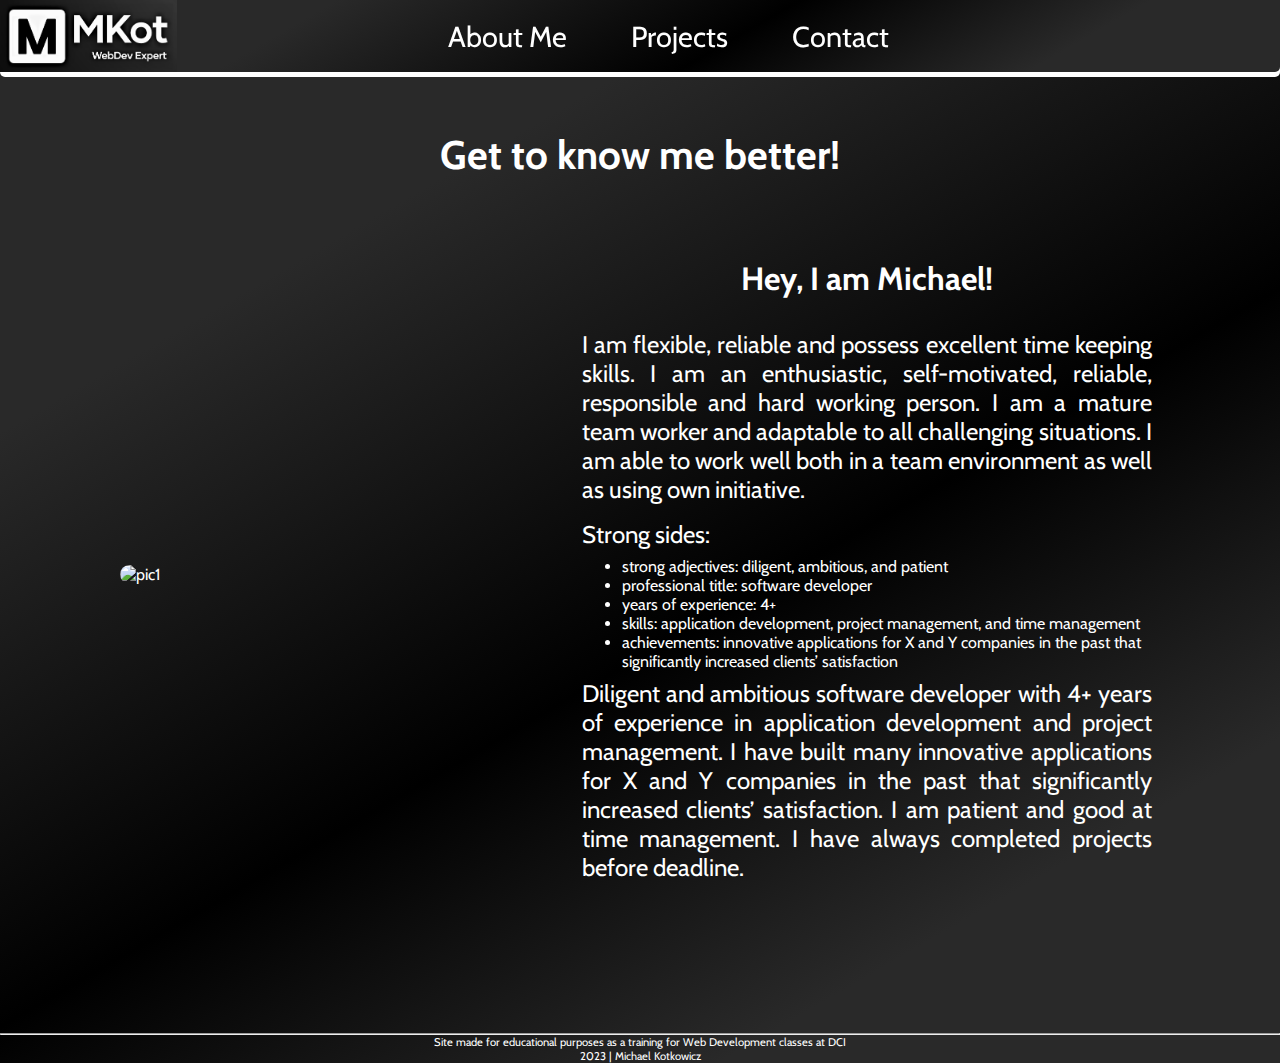
==== aboutme.html @ 6f0c0582 "commit" ====
<!DOCTYPE html>
<html lang="en">
  <head>
    <meta charset="UTF-8" />
    <meta http-equiv="X-UA-Compatible" content="IE=edge" />
    <meta name="viewport" content="width=device-width, initial-scale=1.0" />
    <meta name="author" content="Michael Kotkowicz" />
    <meta
      name="description"
      content="Personal portfolio website my Michael Kotkowicz"
    />
    <meta
      name="keywords"
      content="HTML, CSS, JavaScript, WebDevelopment, Portfolio"
    />
    <link
    rel="stylesheet"
    href="https://cdnjs.cloudflare.com/ajax/libs/font-awesome/6.3.0/css/all.min.css"
    integrity="sha512-SzlrxWUlpfuzQ+pcUCosxcglQRNAq/DZjVsC0lE40xsADsfeQoEypE+enwcOiGjk/bSuGGKHEyjSoQ1zVisanQ=="
    crossorigin="anonymous"
    referrerpolicy="no-referrer"
  />
    <link rel="stylesheet" href="./style.css" />
    <title>MAIN | Michael Kotkowicz | PORTOFOLIO</title>
  </head>
  <body>
    <header class="header-am">
      <div class="navbar">
        <div class="logo">
          <img src="./PHOTOS/logo.png" alt="Logo of MKot - WebDev Expert" />
        </div>
        <nav>
          <ul>
            <li><a href="./aboutme.html">About Me</a></li>
            <li><a href="./projects.html">Projects</a></li>
            <li><a href="./contact.html">Contact</a></li>
          </ul>
        </nav>
        <div class="socials">
          <a href="#"><i class="fa-brands fa-square-facebook"></i></a>
          <a href="#"><i class="fa-brands fa-instagram"></i></a>
          <a href="#"><i class="fa-brands fa-linkedin"></i></a>
        </div>
      </div>
    </header>
    <main class="main-am">
      <h2 class="h2-am">Get to know me better!</h2>
      <div class="maininfo-am">
        <div class="picture-am">
          <img
            src="https://tworcastron.pl/wp-content/uploads/2016/09/piksel.jpg"
            alt="pic1"
          />
        </div>
        <div class="maintext-am">
          <h4>Hey, I am Michael!</h4>
          <p>
            I am flexible, reliable and possess excellent time keeping skills. I
            am an enthusiastic, self-motivated, reliable, responsible and hard
            working person. I am a mature team worker and adaptable to all
            challenging situations. I am able to work well both in a team
            environment as well as using own initiative.
          </p>
          <p>Strong sides:</p>
          <ul>
            <li>strong adjectives: diligent, ambitious, and patient</li>
            <li>professional title: software developer</li>
            <li>years of experience: 4+</li>
            <li>
              skills: application development, project management, and time
              management
            </li>
            <li>
              achievements: innovative applications for X and Y companies in the
              past that significantly increased clients’ satisfaction
            </li>
          </ul>
          <p>
            Diligent and ambitious software developer with 4+ years of
            experience in application development and project management. I have
            built many innovative applications for X and Y companies in the past
            that significantly increased clients’ satisfaction. I am patient and
            good at time management. I have always completed projects before
            deadline.
          </p>
          <p></p>
        </div>
      </div>
    </main>
    <footer>
      <ul>
        <li><a href="#"><i class="fa-brands fa-square-facebook"></i></a></li>
        <li><a href="#"><i class="fa-brands fa-instagram"></i></a></li>
        <li><a href="#"><i class="fa-brands fa-linkedin"></i></a></li>
      </ul>
      <hr />
      <p>
        Site made for educational purposes as a training for Web Development
        classes at DCI
      </p>
      <p>2023 | Michael Kotkowicz</p>
    </footer>
  </body>
</html>
---- style.css ----
/*STYLES HERE FOR PAGE*/

/*
breakpoints 
MOBILE 320-480px
TABLETS 481-900px
DESKTOP 901-1920px
(additional to make pictures look 
better at 1440px)
*/

/*IMPORTS*/

@import url('https://fonts.googleapis.com/css2?family=Cabin:wght@400;700&display=swap');

/*GENERALS*/
*{
    box-sizing: border-box;
    margin: 0;
}

body{
    background-color: black;
    background-image: linear-gradient(150deg, rgba(41, 41, 41, 1) 24%, rgba(0, 0, 0, 1) 57%, rgba(41, 41, 41, 1) 82%);
    color: white;
    max-width: 1920px;
    margin: auto;
    font-family: 'Cabin', sans-serif;

}

h2{
    text-align: center;
    font-size: 2.5rem;
}

/*HEADER*/
/*MOBILE VERSION HERE*/

header{
    width: 100%;
    height: 50vh;
    background-image: url(./PHOTOS/backgroundmobile2.png);
    background-size: cover;
    background-position: bottom right;
    background-repeat: no-repeat;
    display: grid;
    grid-template-columns: repeat(30, 1fr);
    grid-template-rows: repeat(30,1fr);
}

.navbar{
    position: fixed;
    top: 0px;
    left: 50%;
    transform: translateX(-50%);
    border-bottom-right-radius: 5px;
    border-bottom-left-radius: 5px;
    box-shadow: 0px 5px white;
    max-width: 1920px;
    width: 100%;
    background-color: black;
    background-image: linear-gradient(150deg, rgba(41, 41, 41, 1) 24%, rgba(0, 0, 0, 1) 57%, rgba(41, 41, 41, 1) 82%);
    height: 5%;
    display: flex;
    flex-direction: row;
    justify-content: space-between;
    z-index: 2;
}

.navbar .logo img{
    height: 100%;
}

.navbar ul{
    display: flex;
    padding: 0 0.5rem 0 0;
    justify-content: center;
    align-items: center;
    list-style-type: none;
}

.navbar ul li{
    padding-left: 1rem;
}

.navbar ul li a{
    text-decoration: none;
    color: white;
}

nav{
    display: flex;
}

.socials{
    display: none;
    color: white;
}

.socials i{
    color: white;
    padding-right: 2rem;
    font-size: 2rem;
}

.squareinfo{
    background-color: black;
    background-image: linear-gradient(150deg, rgba(0, 0, 0, 1) 0%, rgba(39, 39, 39, 1) 52%, rgba(0, 0, 0, 1) 97%);
    transform: skew(340deg);
    border-radius: 10px;
    box-shadow: 6px 6px white;
    font-size: 1.5rem;
    display: flex;
    justify-content: center;
    align-items: center;
}

.square01{
    grid-column: 2/22;
    grid-row: 5/8;
    font-weight: bold;
}

.square02{
    grid-column: 2/19;
    grid-row: 9/12;
    font-weight: bold;
}

.square{
    background-color: rgba(255, 255, 255, 0.7);
    border: 1px solid lightgray;
    border-radius: 5px;
    margin: 1px;
}

.square03{
    grid-column: 3/5;
    grid-row: 14/16;
}

.square04{
    grid-column: 2/3;
    grid-row: 15/16;
}

.square05{
    grid-column: 3/6;
    grid-row: 16/19;
}

.square06{
    grid-column: 1/3;
    grid-row: 16/18;
}

.square07{
    grid-column: 2/3;
    grid-row: 18/19;
}

.square08{
    grid-column: 2/4;
    grid-row: 19/21;
}

.square09{
    grid-column: 4/7;
    grid-row: 19/22;
}

.square10{
    grid-column: 1/4;
    grid-row: 21/24;
}

.square11{
    grid-column: 4/6;
    grid-row: 22/24;
}

.square12{
    grid-column: 6/7;
    grid-row: 22/23;
}

.square13{
    grid-column: 6/9;
    grid-row: 23/26;
}

.square14{
    grid-column: 3/6;
    grid-row: 24/27;
}

.square15{
    grid-column: 7/9;
    grid-row: 21/23;
}

.square16{
    grid-column: 9/11;
    grid-row: 22/24;
}

.square17{
    grid-column: 7/8;
    grid-row: 20/21;
}

.square18{
    grid-column: 9/10;
    grid-row: 24/25;
}

.square19{
    grid-column: 9/11;
    grid-row: 25/27;
}

.square20{
    grid-column: 7/9;
    grid-row: 26/28;
}

.square21{
    grid-column: 6/7;
    grid-row: 26/27;
}

.square22{
    grid-column: 6/7;
    grid-row: 27/28;
}

.square23{
    grid-column: 4/6;
    grid-row: 27/29;
}

.square24{
    grid-column: 6/9;
    grid-row: 28/31;
}

.square25{
    grid-column: 5/6;
    grid-row: 29/30;
}

.square26{
    grid-column: 9/12;
    grid-row: 27/30;
}

.square27{
    grid-column: 9/11;
    grid-row: 30/31;
}

.square28{
    grid-column: 10/11;
    grid-row: 24/25;
}

.square29{
    grid-column: 11/12;
    grid-row: 26/27;
}

.square30{
    grid-column: 11/13;
    grid-row: 30/31;
}

.square31{
    grid-column: 12/14;
    grid-row: 28/30;
}

.square32{
    grid-column: 12/13;
    grid-row: 27/28;
}

/*TABLET VERSION HERE*/

@media  (min-width:480px) {

    h4{
        font-size: 2rem;
    }

    p{
        font-size: 1.2rem;
    }

    header{
        height: 60vh;
        background-image: url(../PHOTOS/backgroundmobile2.png);
        background-position: top right;
        grid-template-columns: repeat(35, 1fr);
    }

    .navbar{
        height: 6%;
    }

    .navbar ul{
        margin-right: 2rem;
    }

    .socials{
        display: flex;
        flex-direction: row;
        align-items: center;
    }
    
    .square01{
        grid-column: 8/22;
        grid-row: 8/11;
    }
    
    .square02{
        grid-column: 7/18;
        grid-row: 12/15;
    }

    .square33{
        grid-column: 7/9;
        grid-row: 18/20;
    }

    .square34{
        grid-column: 6/7;
        grid-row: 18/19;
    }

    .square35{
        grid-column: 6/8;
        grid-row: 16/18;
    }

    .square36{
        grid-column: 5/8;
        grid-row: 13/16;
    }

    .square37{
        grid-column: 8/11;
        grid-row: 15/18;
    }

    .square38{
        grid-column: 8/10;
        grid-row: 13/15;
    }

    .square39{
        grid-column: 10/12;
        grid-row: 13/15;
    }

    .square40{
        grid-column: 12/13;
        grid-row: 13/14;
    }

    .square41{
        grid-column: 5/7;
        grid-row: 11/13;
    }

    .square42{
        grid-column: 7/8;
        grid-row: 12/13;
    }

    .square43{
        grid-column: 8/9;
        grid-row: 12/13;
    }

    .square44{
        grid-column: 7/9;
        grid-row: 10/12;
    }

    .square45{
        grid-column: 6/7;
        grid-row: 10/11;
    }

    .square46{
        grid-column: 6/9;
        grid-row: 7/10;
    }

    .square47{
        grid-column: 9/12;
        grid-row: 10/13;
    }

    .square48{
        grid-column: 5/6;
        grid-row: 7/8;
    }

    .square49{
        grid-column: 4/6;
        grid-row: 5/7;
    }

    .square50{
        grid-column: 6/8;
        grid-row: 5/7;
    }

    .square51{
        grid-column: 1/4;
        grid-row: 3/6;
    }

    .square52{
        grid-column: 9/10;
        grid-row: 8/9;
    }

    .square53{
        grid-column: 9/10;
        grid-row: 9/10;
    }

    .square54{
        grid-column: 10/12;
        grid-row: 8/10;
    }

    .square55{
        grid-column: 12/13;
        grid-row: 8/9;
    }

    .square56{
        grid-column: 9/11;
        grid-row: 6/8;
    }

    .square57{
        grid-column: 8/9;
        grid-row: 6/7;
    }

    .square58{
        grid-column: 4/7;
        grid-row: 2/5;
    }

    .square59{
        grid-column: 7/8;
        grid-row: 4/5;
    }

    .square60{
        grid-column: 8/10;
        grid-row: 4/6;
    }

    .square61{
        grid-column: 7/10;
        grid-row: 1/4;
    }

    .square62{
        grid-column: 11/14;
        grid-row: 5/8;
    }

    .square63{
        grid-column: 10/11;
        grid-row: 5/6;
    }

    .square64{
        grid-column: 10/13;
        grid-row: 2/5;
    }

    .square65{
        grid-column: 13/15;
        grid-row: 3/5;
    }

    .square66{
        grid-column: 14/16;
        grid-row: 5/7;
    }

    .square67{
        grid-column: 15/16;
        grid-row: 3/4;
    }

    .square68{
        grid-column: 15/16;
        grid-row: 4/5;
    }

    .square69{
        grid-column: 16/18;
        grid-row: 3/5;
    }

    .square70{
        grid-column: 16/18;
        grid-row: 5/7;
    }

    .square71{
        grid-column: 12/14;
        grid-row: 9/11;
    }

    .square72{
        grid-column: 12/14;
        grid-row: 11/13;
    }

    .square73{
        grid-column: 13/14;
        grid-row: 8/9;
    }

    .square74{
        grid-column: 11/12;
        grid-row: 15/16;
    }

    .square75{
        grid-column: 14/16;
        grid-row: 10/12;
    }

    .square76{
        grid-column: 14/17;
        grid-row: 7/10;
    }

    .square77{
        grid-column: 17/19;
        grid-row: 7/9;
    }

    .square78{
        grid-column: 18/21;
        grid-row: 4/7;
    }

    .square79{
        grid-column: 19/20;
        grid-row: 7/8;
    }

    .square80{
        grid-column: 18/20;
        grid-row: 2/4;
    }

    .square81{
        grid-column: 20/22;
        grid-row: 2/4;
    }

    .square82{
        grid-column: 21/23;
        grid-row: 4/6;
    }

    .square83{
        grid-column: 22/23;
        grid-row: 3/4;
    }

}

/*DESKTOP VERSION HERE*/

@media (min-width:900px) {

    header{
        height: 80vh;
        background-image: url(../PHOTOS/backgroundmobile2.png);
        background-position: center right;
        grid-template-columns: repeat(60, 1fr);
    }

    .navbar{
        height: 8%;
    }

    .navbar nav li a{
        font-size: 1.8rem;
        margin: 0 1.5rem 0 1.5rem;
    }

    .square01{
        grid-column: 14/27;
        grid-row: 9/12;
    }

    .square02{
        grid-column: 13/24;
        grid-row: 13/16;
    }
    
}


/*INDEX HERE*/

/*MOBILE VERSION HERE*/

main{
    width: 90%;
    margin: auto;
}

main section{
    margin-top: 2rem;
}

main section div{
    margin-top: 1rem;
}

h4{
    text-align: center;
    margin-bottom: 0.5rem;
}

/*aboutme section*/

.aboutme-info{
    display: flex;
    flex-direction: row;
}

.aboutme-card{
    display: flex;
    flex-direction: column;
    justify-content: center;
    align-items: center;
    padding: 0.5rem;
    text-align: center;
}

.aboutme-card a{
    color: white;
    text-decoration: none;
    background-color: white;
    color: black;
    border: 3px solid white;
    border-radius: 20px;
    box-shadow: 0px 3px 3px silver;
    margin-top: 1rem;
    padding: 0.7rem;
}

.aboutme-info div img{
    width: 100%;
    height: 100%;
    object-fit: cover;
    object-position: center;
    border-radius: 10px;
}

/*projects section*/

.projects div p{
    text-align: center;
}

.projects-preview{
    display: flex;
    margin-top: 0;
    gap: 10px;
}

.projects div div img{
    width: 100%;
    height: 100%;
    border-radius: 10px;
}

.projects-link{
    display: flex;
    justify-content: center;
}

.projects a{
    color: white;
    text-decoration: none;
    background-color: white;
    color: black;
    border: 3px solid white;
    border-radius: 20px;
    box-shadow: 0px 3px 3px silver;
    margin-top: 1rem;
    padding: 0.7rem;
}

/*contact section here*/

.contact div img{
    width: 100%;
    height: 40vh;
    border-radius: 10px;
}

.contact p{
    text-align: center;
}

.contact-link{
    display: flex;
    justify-content: center;
}

.contact a{
    color: white;
    text-decoration: none;
    background-color: white;
    color: black;
    border: 3px solid white;
    border-radius: 20px;
    box-shadow: 0px 3px 3px silver;
    margin-top: 1rem;
    padding: 0.7rem;
}

/*TABLET VERSION HERE*/

@media (min-width:480px) {

    .contact-photo{
        width: 70%;
        margin: auto;

    }

}

/*DESKTOP VERSION HERE*/

@media (min-width:1100px){

    h4{
        font-size: 2rem;
    }

    p{
        font-size: 1.5rem;
    }

    .aboutme-card{
        width: 60%;
        padding: 2rem;
    }

    .projects-preview{
        width: 90%;
        margin: auto;
    }

    .contact-photo{
        width: 60%;
    }
}

@media (min-width:1440px){
    
    .contact-photo{
        width: 50%;
    }
}


/*FOOTER HERE*/

footer{
    padding-top: 3rem;
}

footer ul{
    display: flex;
    justify-content: center;
    list-style-type: none;
    padding: 0 0 0.5rem 0;
}

footer ul li a{
    text-decoration: none;
    color: white;
    padding: 0 1rem 0 1rem;
    font-size: 2rem;
}

footer p{
    color: white;
    font-size: 0.7rem;
    text-align: center;
}


/*!!!ABOUT ME PAGE!!!*/

/*MOBILE VERSION HERE*/

.header-am{
    background-image: none;
    height: auto;
}

.main-am{
    padding-top: 60px;
    width: 85%;

}

.h2-am{
    padding-bottom: 2rem;
}

.picture-am img{
    width: 100%;
    border-radius: 10px;
}

.main-am h4{
    padding: 1rem 0 1rem 0;
}

.main-am p{
    text-align: justify;
    padding: 0.5rem 0 0.5rem 0;
}

@media(min-width:480px){

    .picture-am{
        width: 50%;
        float: left;
        padding: 1.5rem;
    }

}

@media (min-width:900px){

    .main-am{
        padding-top: 130px;
    }

    .maininfo-am{
        display: flex;
    }

    .picture-am{
        width:50%;
        display: flex;
        justify-content: center;
        align-items: center;
    }


    .maintext-am{
        width: 70%;
        padding: 2rem;
    }
}
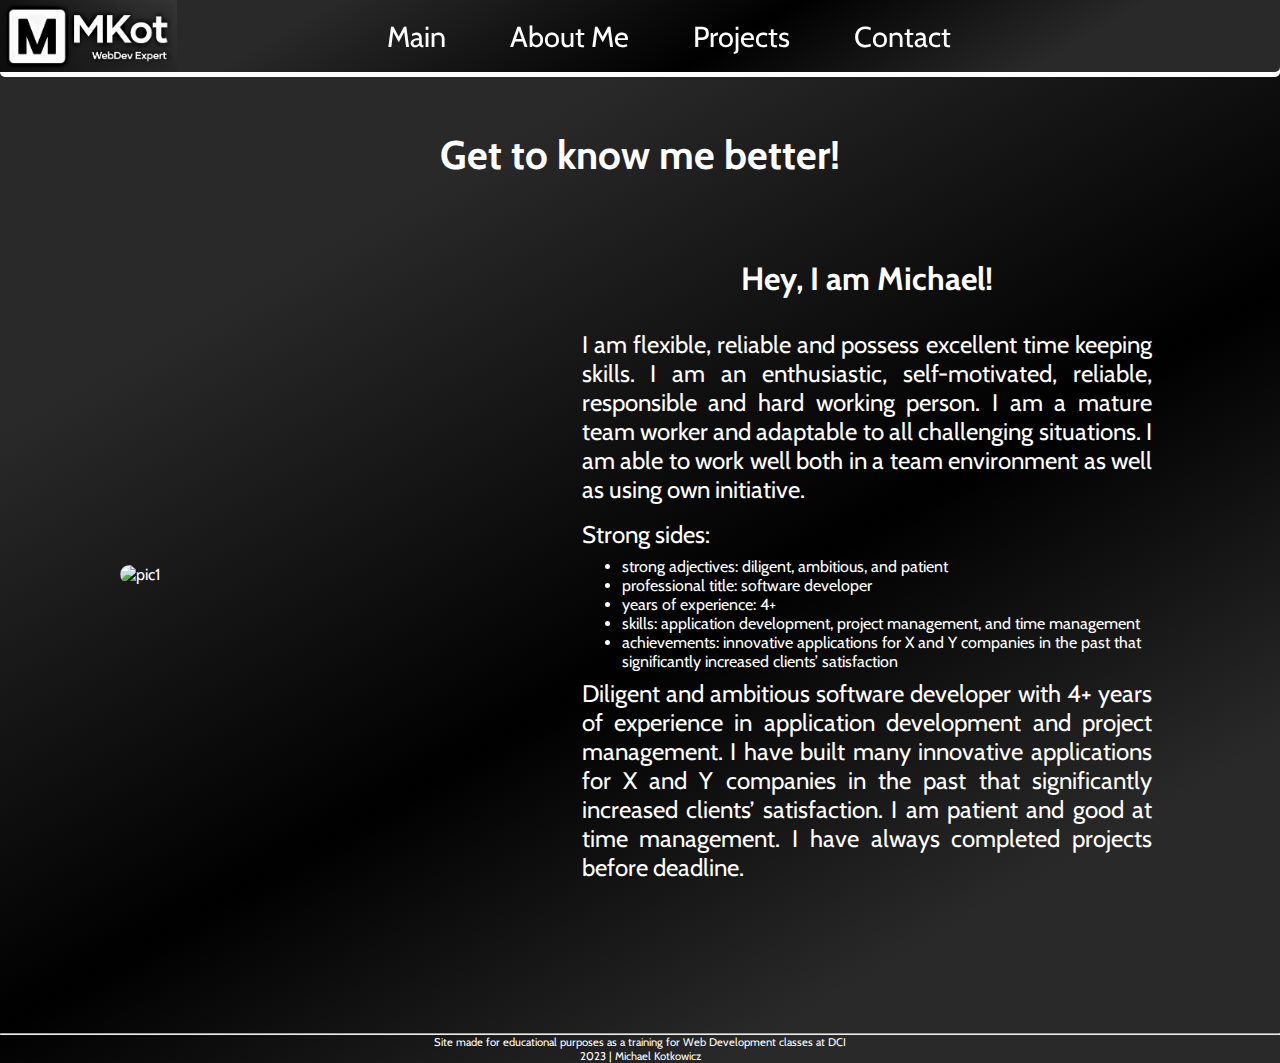
==== commit 4ce2f708: "commit" ====
--- a/aboutme.html
+++ b/aboutme.html
@@ -31,6 +31,7 @@
         </div>
         <nav>
           <ul>
+            <li><a href="./index.html">Main</a></li>
             <li><a href="./aboutme.html">About Me</a></li>
             <li><a href="./projects.html">Projects</a></li>
             <li><a href="./contact.html">Contact</a></li>
--- a/style.css
+++ b/style.css
@@ -847,6 +847,8 @@
     padding: 0.5rem 0 0.5rem 0;
 }
 
+/*TABLET VERSION HERE*/
+
 @media(min-width:480px){
 
     .picture-am{
@@ -856,6 +858,8 @@
     }
 
 }
+
+/*DESKTOP VERSION HERE*/
 
 @media (min-width:900px){
 
@@ -881,3 +885,11 @@
     }
 }
 
+/*!!!PROJECTS PAGE HERE!!!*/
+
+/*MOBILE VERSION HERE*/
+
+.header-pr{
+    background-image: none;
+    height: auto;
+}
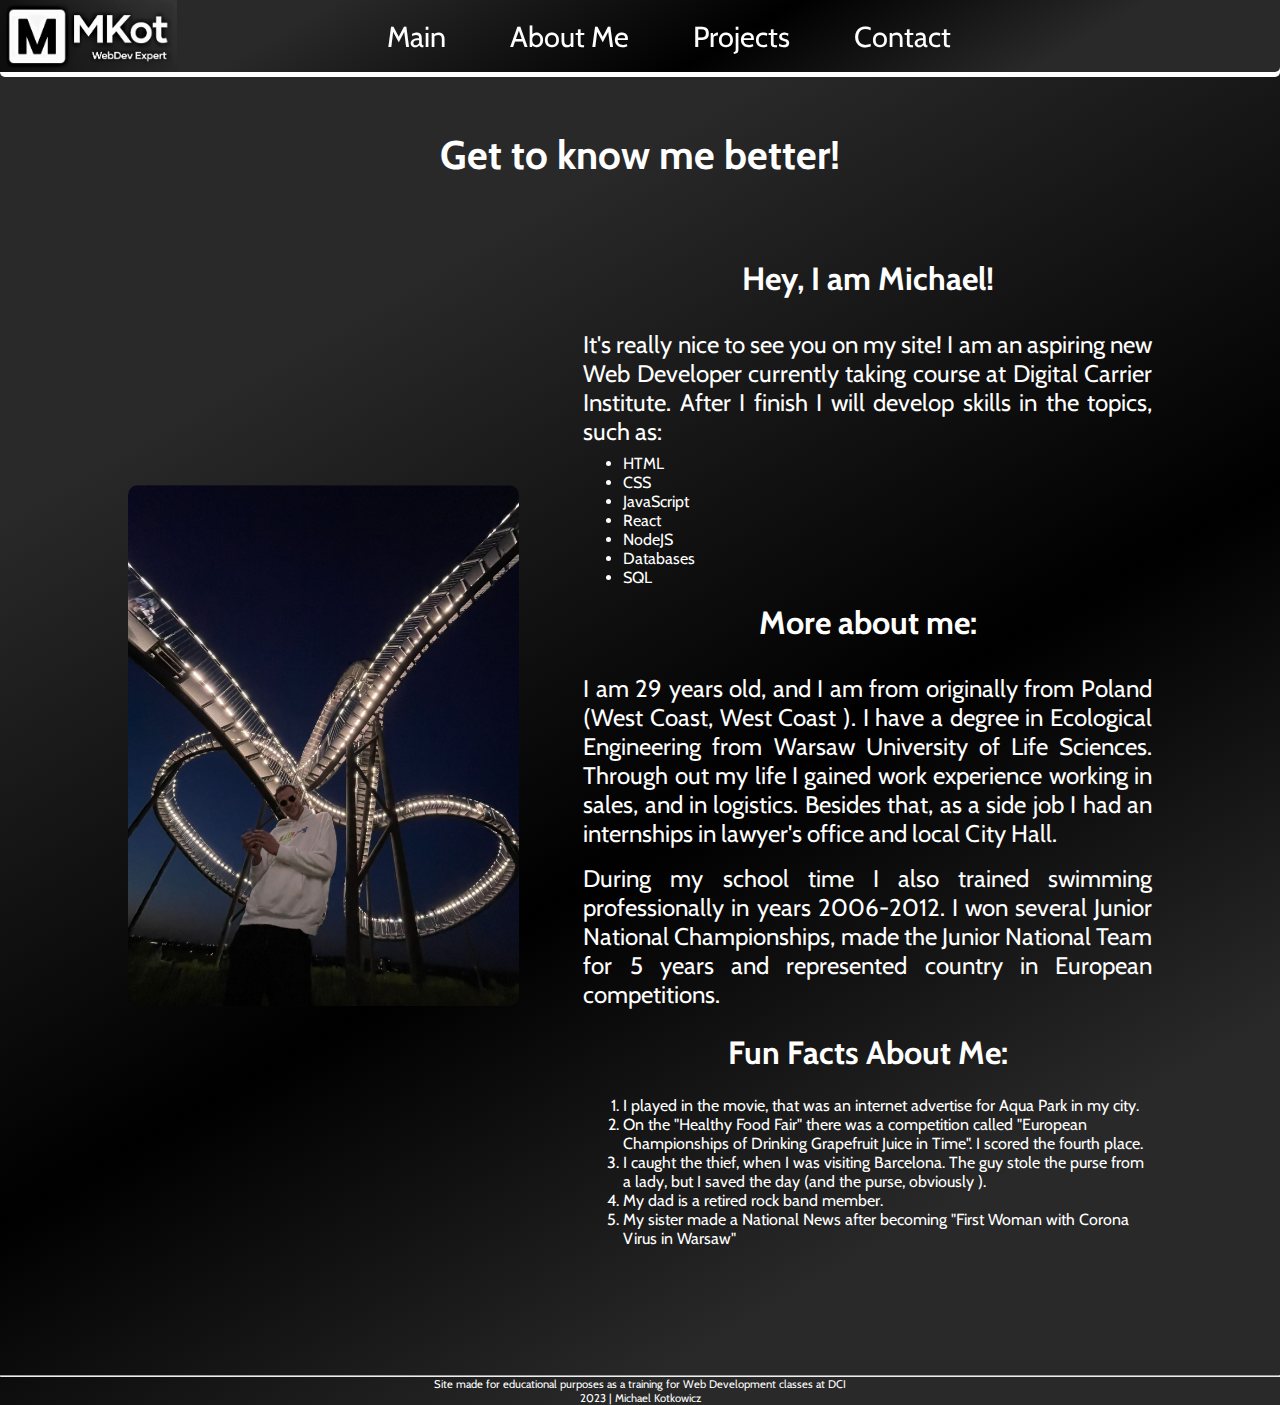
==== commit ae1fe3bd: "commit" ====
--- a/aboutme.html
+++ b/aboutme.html
@@ -14,14 +14,14 @@
       content="HTML, CSS, JavaScript, WebDevelopment, Portfolio"
     />
     <link
-    rel="stylesheet"
-    href="https://cdnjs.cloudflare.com/ajax/libs/font-awesome/6.3.0/css/all.min.css"
-    integrity="sha512-SzlrxWUlpfuzQ+pcUCosxcglQRNAq/DZjVsC0lE40xsADsfeQoEypE+enwcOiGjk/bSuGGKHEyjSoQ1zVisanQ=="
-    crossorigin="anonymous"
-    referrerpolicy="no-referrer"
-  />
+      rel="stylesheet"
+      href="https://cdnjs.cloudflare.com/ajax/libs/font-awesome/6.3.0/css/all.min.css"
+      integrity="sha512-SzlrxWUlpfuzQ+pcUCosxcglQRNAq/DZjVsC0lE40xsADsfeQoEypE+enwcOiGjk/bSuGGKHEyjSoQ1zVisanQ=="
+      crossorigin="anonymous"
+      referrerpolicy="no-referrer"
+    />
     <link rel="stylesheet" href="./style.css" />
-    <title>MAIN | Michael Kotkowicz | PORTOFOLIO</title>
+    <title>ABOUT ME | Michael Kotkowicz | PORTOFOLIO</title>
   </head>
   <body>
     <header class="header-am">
@@ -49,50 +49,78 @@
       <div class="maininfo-am">
         <div class="picture-am">
           <img
-            src="https://tworcastron.pl/wp-content/uploads/2016/09/piksel.jpg"
-            alt="pic1"
+            src="./PHOTOS/aboutme.jpeg"
+            title="Get to know me better"
+            alt="Picture od me in Tiger and Turtle in Duisburg"
           />
         </div>
         <div class="maintext-am">
           <h4>Hey, I am Michael!</h4>
           <p>
-            I am flexible, reliable and possess excellent time keeping skills. I
-            am an enthusiastic, self-motivated, reliable, responsible and hard
-            working person. I am a mature team worker and adaptable to all
-            challenging situations. I am able to work well both in a team
-            environment as well as using own initiative.
+            It's really nice to see you on my site! I am an aspiring new Web
+            Developer currently taking course at Digital Carrier Institute.
+            After I finish I will develop skills in the topics, such as:
           </p>
-          <p>Strong sides:</p>
           <ul>
-            <li>strong adjectives: diligent, ambitious, and patient</li>
-            <li>professional title: software developer</li>
-            <li>years of experience: 4+</li>
+            <li>HTML</li>
+            <li>CSS</li>
+            <li>JavaScript</li>
+            <li>React</li>
+            <li>NodeJS</li>
+            <li>Databases</li>
+            <li>SQL</li>
+          </ul>
+          <h4>More about me:</h4>
+          <p>
+            I am 29 years old, and I am from originally from Poland (West Coast,
+            West Coast
+            <span><i class="fa-solid fa-face-smile-wink"></i></span>). I have a
+            degree in Ecological Engineering from Warsaw University of Life
+            Sciences. Through out my life I gained work experience working in
+            sales, and in logistics. Besides that, as a side job I had an
+            internships in lawyer's office and local City Hall.
+          </p>
+          <p>
+            During my school time I also trained swimming professionally in
+            years 2006-2012. I won several Junior National Championships, made
+            the Junior National Team for 5 years and represented country in
+            European competitions. <i class="fa-solid fa-medal"></i>
+            <i class="fa-solid fa-person-swimming"></i>
+            <i class="fa-solid fa-face-grin-beam"></i>
+          </p>
+          <h4>Fun Facts About Me:</h4>
+          <ol>
             <li>
-              skills: application development, project management, and time
-              management
+              I played in the movie, that was an internet advertise for Aqua
+              Park in my city.
             </li>
             <li>
-              achievements: innovative applications for X and Y companies in the
-              past that significantly increased clients’ satisfaction
+              On the "Healthy Food Fair" there was a competition called
+              "European Championships of Drinking Grapefruit Juice in Time". I
+              scored the fourth place.
             </li>
-          </ul>
-          <p>
-            Diligent and ambitious software developer with 4+ years of
-            experience in application development and project management. I have
-            built many innovative applications for X and Y companies in the past
-            that significantly increased clients’ satisfaction. I am patient and
-            good at time management. I have always completed projects before
-            deadline.
-          </p>
-          <p></p>
+            <li>
+              I caught the thief, when I was visiting Barcelona. The guy stole
+              the purse from a lady, but I saved the day (and the purse,
+              obviously <i class="fa-solid fa-face-grin-beam"></i>).
+            </li>
+            <li>My dad is a retired rock band member.</li>
+            <li>My sister made a National News after becoming "First Woman with Corona Virus in Warsaw"</li>
+          </ol>
         </div>
       </div>
     </main>
     <footer>
       <ul>
-        <li><a href="#"><i class="fa-brands fa-square-facebook"></i></a></li>
-        <li><a href="#"><i class="fa-brands fa-instagram"></i></a></li>
-        <li><a href="#"><i class="fa-brands fa-linkedin"></i></a></li>
+        <li>
+          <a href="#"><i class="fa-brands fa-square-facebook"></i></a>
+        </li>
+        <li>
+          <a href="#"><i class="fa-brands fa-instagram"></i></a>
+        </li>
+        <li>
+          <a href="#"><i class="fa-brands fa-linkedin"></i></a>
+        </li>
       </ul>
       <hr />
       <p>
--- a/style.css
+++ b/style.css
@@ -40,7 +40,7 @@
 header{
     width: 100%;
     height: 50vh;
-    background-image: url(./PHOTOS/backgroundmobile2.png);
+    background-image: url("./PHOTOS/backgroundmobile2.png");
     background-size: cover;
     background-position: bottom right;
     background-repeat: no-repeat;
@@ -98,6 +98,7 @@
     color: white;
 }
 
+
 .socials i{
     color: white;
     padding-right: 2rem;
@@ -299,7 +300,6 @@
 
     header{
         height: 60vh;
-        background-image: url(../PHOTOS/backgroundmobile2.png);
         background-position: top right;
         grid-template-columns: repeat(35, 1fr);
     }
@@ -591,7 +591,6 @@
 
     header{
         height: 80vh;
-        background-image: url(../PHOTOS/backgroundmobile2.png);
         background-position: center right;
         grid-template-columns: repeat(60, 1fr);
     }
@@ -688,6 +687,10 @@
     gap: 10px;
 }
 
+.projects-preview div{
+    width: 33%;
+}
+
 .projects div div img{
     width: 100%;
     height: 100%;
@@ -769,11 +772,6 @@
         padding: 2rem;
     }
 
-    .projects-preview{
-        width: 90%;
-        margin: auto;
-    }
-
     .contact-photo{
         width: 60%;
     }
@@ -824,7 +822,7 @@
 }
 
 .main-am{
-    padding-top: 60px;
+    padding-top: 120px;
     width: 85%;
 
 }
@@ -854,7 +852,7 @@
     .picture-am{
         width: 50%;
         float: left;
-        padding: 1.5rem;
+        padding: 2rem;
     }
 
 }
@@ -893,3 +891,221 @@
     background-image: none;
     height: auto;
 }
+
+.main-pr{
+    padding-top: 100px;
+    width: 90%;
+    margin: auto;
+}
+
+.projects-pr{
+    display: flex;
+    flex-direction: column;
+}
+
+.projectcard-pr{
+    margin: 2rem 0 2rem 0;;
+}
+
+.project-card-pr div p{
+    text-align: center;
+}
+
+.projectphoto-pr{
+    height: 200px;
+}
+
+.projectphoto-pr img{
+    width: 100%;
+    height: 100%;
+    border-radius: 10px;
+    object-fit: cover;
+    object-position: center;
+}
+
+.link-pr{
+    display: flex;
+    justify-content: center;
+}
+
+.button-pr{
+    color: white;
+    text-decoration: none;
+    background-color: white;
+    color: black;
+    border: 3px solid white;
+    border-radius: 20px;
+    box-shadow: 0px 3px 3px silver;
+    margin-top: 1rem;
+    padding: 0.7rem;
+}
+
+/*TABLET VERSION HERE*/
+
+@media (min-width:480px){
+
+    .projectphoto-pr{
+        height: 400px;
+    }
+
+    .project2{
+        object-position: left bottom;
+    }
+
+}
+
+/*DESKTOP VERSION HERE*/
+
+@media (min-width:900px){
+
+    .main-pr{
+        padding-top: 130px;
+        display: flex;
+        flex-direction: column;
+        justify-content: center;
+        align-items: center;
+    }
+
+    .projects-pr{
+        display: flex;
+        flex-direction: row;
+        flex-wrap: wrap;
+        gap: 10px;
+    }
+
+    .projectcard-pr{
+        width:32%;
+        padding: 1rem;
+        border: 3px solid black;
+        border-radius: 10px;
+        background-color: black;
+        background-image: linear-gradient(89deg, rgba(0, 0, 0, 1) 0%, rgba(41, 41, 41, 1) 50%, rgba(0, 0, 0, 1) 100%);
+    }
+
+    .projectphoto-pr{
+        height: 300px;
+    }
+
+    .project2{
+        object-position: top right;
+    }
+
+    .project6{
+        object-position: left;
+    }
+
+}
+
+@media(min-width:1600px){
+
+    .projectphoto-pr{
+        height: 450px;
+    }
+
+}
+
+/*!!!CONTACT PAGE HERE!!!*/
+
+/*MOBILE VERSION HERE*/
+
+.header-ct{
+    background-image: none;
+    height: auto;
+}
+
+.main-ct{
+    padding-top: 120px;
+    width: 90%;
+    margin: auto;
+}
+
+.h2-ct{
+    padding-bottom: 2rem;
+}
+
+.photo-ct img{
+    width: 100%;
+    border-radius: 10px;
+}
+
+.h4-ct{
+    margin: 2rem;
+    font-size: 2rem;
+}
+
+.socialslinks-ct{
+    display: flex;
+    flex-direction: column;
+    align-items: center;
+}
+
+.socialslinks-ct a{
+    padding: 2rem;
+    text-decoration: none;
+    background-color: white;
+    color: black;
+    border: 3px solid white;
+    border-radius: 40px;
+    box-shadow: 0px 3px 3px silver;
+    margin-top: 1rem;
+    font-size: 1.2rem;
+    font-weight: bold;
+}
+
+.socialslinks-ct a i{
+    font-size: 2rem;
+    padding: 0.5rem;
+}
+
+form{
+    width: 100%;
+}
+
+.forminput-ct{
+    display: flex;
+    flex-direction: column;
+    padding-bottom: 0.5rem;
+}
+
+.forminput-ct label{
+    font-size: 1.5rem;
+}
+
+.forminput-ct label span{
+    font-size: 0.7rem;
+    color: white;
+}
+
+.button-ct{
+    display: flex;
+    justify-content: center;
+}
+
+form button{
+    padding: 1rem  3rem 1rem 3rem;
+    text-decoration: none;
+    background-color: white;
+    color: black;
+    border: 3px solid white;
+    border-radius: 40px;
+    box-shadow: 0px 3px 3px silver;
+    margin-top: 1rem;
+    font-size: 1.2rem;
+    font-weight: bold;
+}
+
+/*TABLET VERSION SAME AS MOBILE*/
+
+@media (min-width:900px){
+
+    .contactinfo-ct{
+        display: flex;
+        gap: 50px;
+    }
+
+    .photo-ct{
+        display: flex;
+        align-items: center;
+    }
+
+}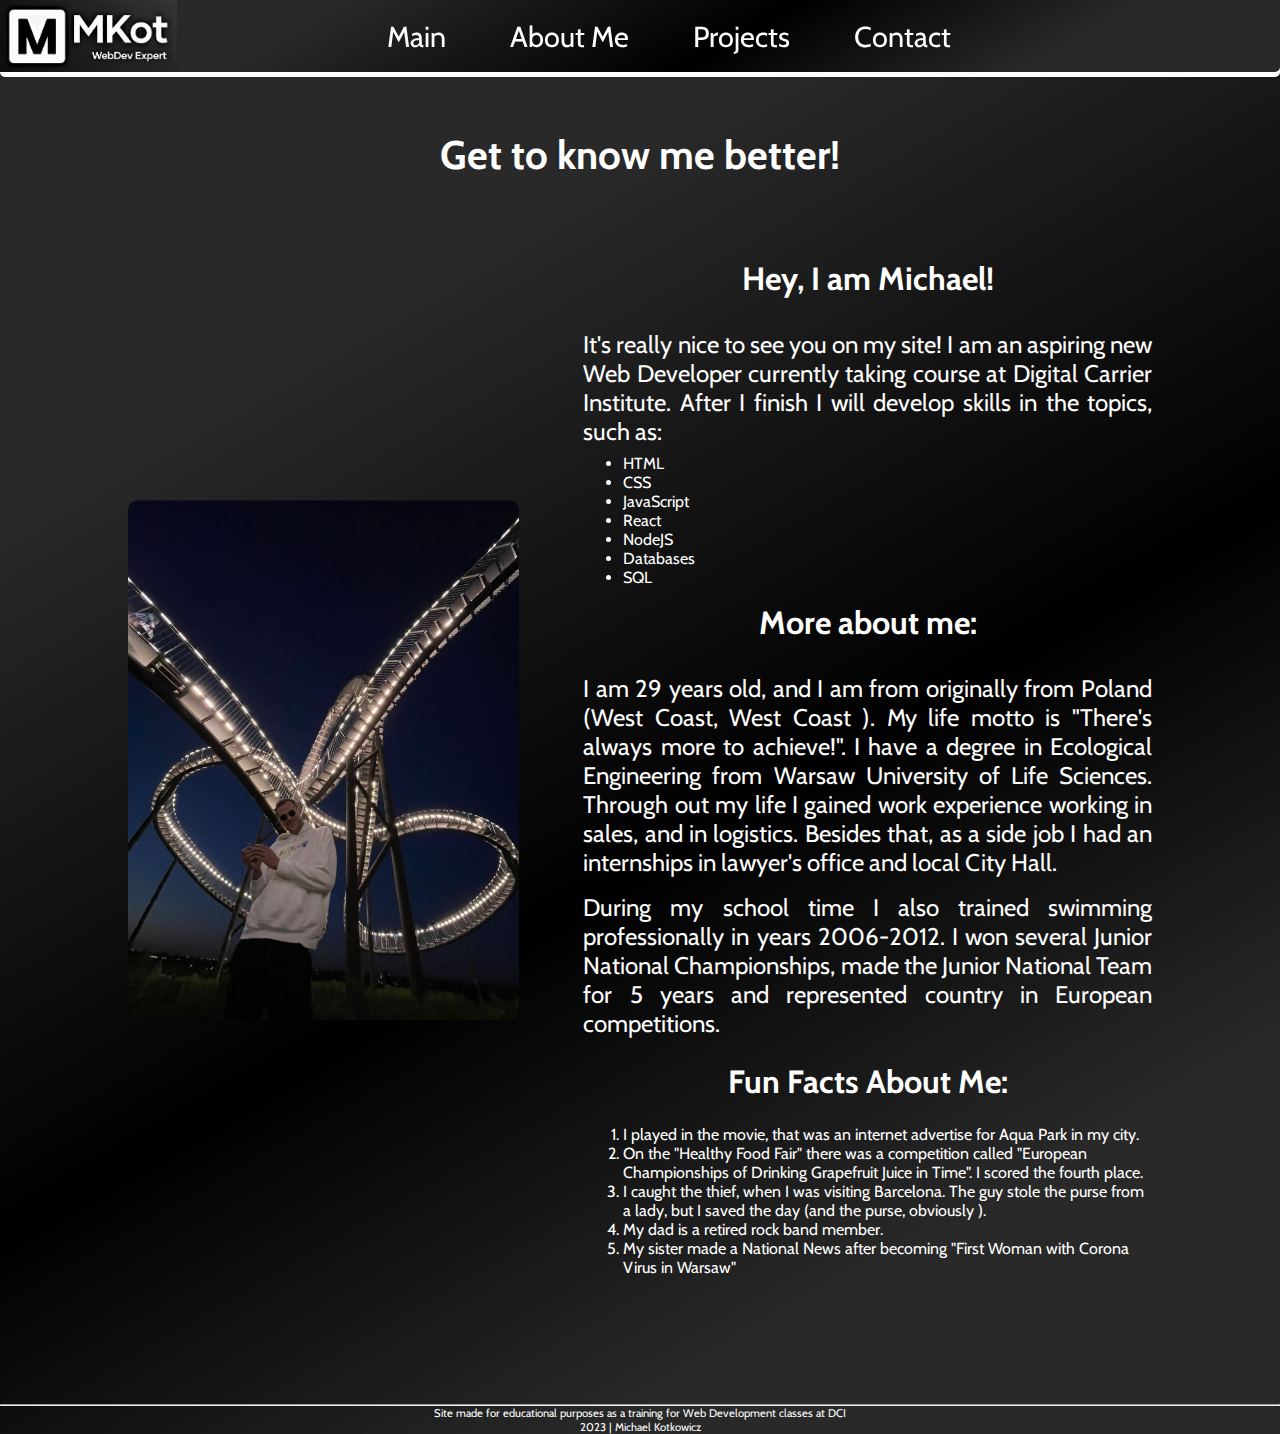
==== commit 52399512: "commit" ====
--- a/aboutme.html
+++ b/aboutme.html
@@ -74,7 +74,7 @@
           <p>
             I am 29 years old, and I am from originally from Poland (West Coast,
             West Coast
-            <span><i class="fa-solid fa-face-smile-wink"></i></span>). I have a
+            <span><i class="fa-solid fa-face-smile-wink"></i></span>). My life motto is "There's always more to achieve!". I have a
             degree in Ecological Engineering from Warsaw University of Life
             Sciences. Through out my life I gained work experience working in
             sales, and in logistics. Besides that, as a side job I had an
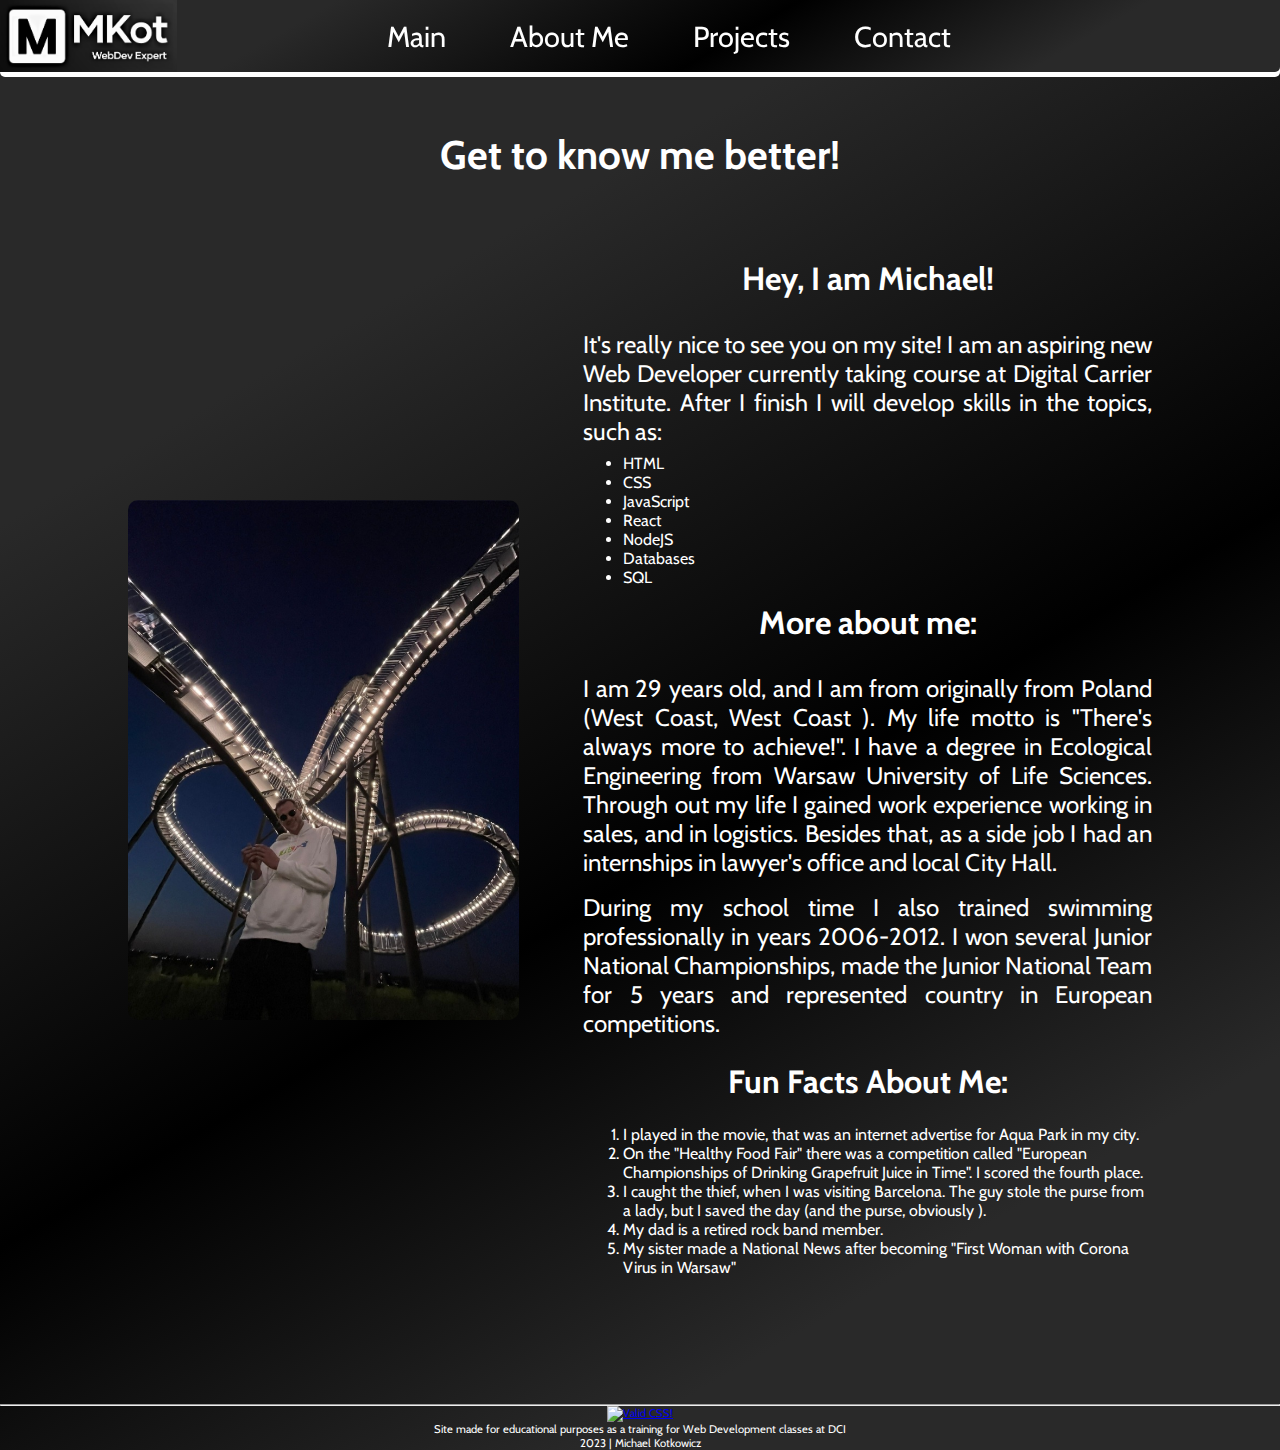
==== commit 42cedcf9: "commit" ====
--- a/aboutme.html
+++ b/aboutme.html
@@ -124,6 +124,13 @@
       </ul>
       <hr />
       <p>
+        <a href="http://jigsaw.w3.org/css-validator/check/referer">
+            <img style="border:0;width:88px;height:31px"
+                src="http://jigsaw.w3.org/css-validator/images/vcss-blue"
+                alt="Valid CSS!" />
+            </a>
+        </p>
+      <p>
         Site made for educational purposes as a training for Web Development
         classes at DCI
       </p>
--- a/style.css
+++ b/style.css
@@ -68,8 +68,14 @@
     z-index: 2;
 }
 
-.navbar .logo img{
+ .navbar .logo img{
+    width: 100%;
     height: 100%;
+    object-fit: contain;
+}
+
+.navbar .logo{
+    max-width:200px;
 }
 
 .navbar ul{
@@ -718,8 +724,11 @@
 
 .contact div img{
     width: 100%;
-    height: 40vh;
+    height: 30vh;
     border-radius: 10px;
+    object-fit: cover;
+    object-position: bottom;
+
 }
 
 .contact p{
@@ -757,7 +766,7 @@
 
 /*DESKTOP VERSION HERE*/
 
-@media (min-width:1100px){
+@media (min-width:900px){
 
     h4{
         font-size: 2rem;
@@ -775,12 +784,21 @@
     .contact-photo{
         width: 60%;
     }
+
+    .contact div img{
+        height: 55vh;
+    }
 }
 
 @media (min-width:1440px){
     
     .contact-photo{
-        width: 50%;
+        width: 60%;
+    }
+
+    .contact div img{
+        height: 45vh;
+        object-position: center;
     }
 }
 
@@ -1098,14 +1116,25 @@
 
 @media (min-width:900px){
 
+    .main-ct{
+        padding-top: 160px;
+    }
+
     .contactinfo-ct{
         display: flex;
         gap: 50px;
     }
 
     .photo-ct{
+        width: 50%;
         display: flex;
         align-items: center;
     }
 
+    .contactcontent-ct{
+        display: flex;
+        flex-direction: column;
+        justify-content: center;
+    }
+
 }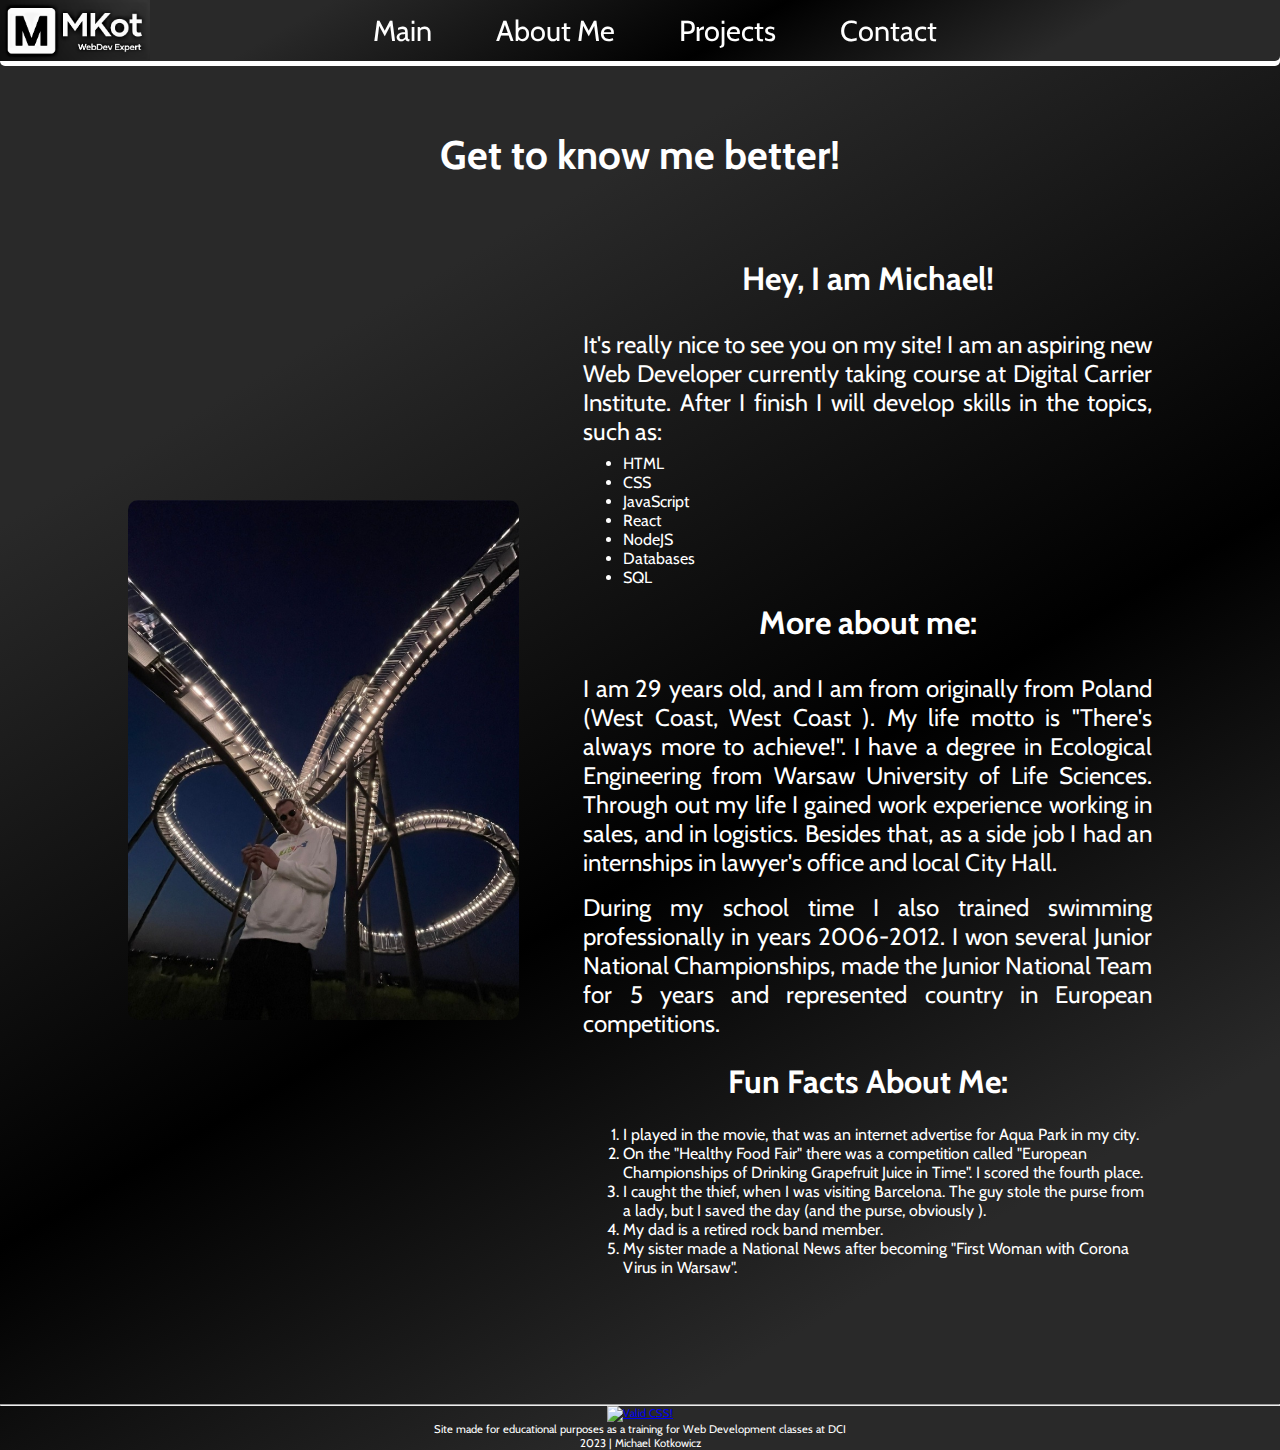
==== commit 33ea193e: "project done" ====
--- a/aboutme.html
+++ b/aboutme.html
@@ -38,9 +38,9 @@
           </ul>
         </nav>
         <div class="socials">
-          <a href="#"><i class="fa-brands fa-square-facebook"></i></a>
-          <a href="#"><i class="fa-brands fa-instagram"></i></a>
-          <a href="#"><i class="fa-brands fa-linkedin"></i></a>
+          <a target="_blank" href="https://www.youtube.com/watch?v=oHg5SJYRHA0"><i class="fa-brands fa-square-facebook"></i></a>
+          <a target="_blank" href="https://www.youtube.com/watch?v=oHg5SJYRHA0"><i class="fa-brands fa-instagram"></i></a>
+          <a target="_blank" href="https://www.youtube.com/watch?v=oHg5SJYRHA0"><i class="fa-brands fa-linkedin"></i></a>
         </div>
       </div>
     </header>
@@ -105,7 +105,7 @@
               obviously <i class="fa-solid fa-face-grin-beam"></i>).
             </li>
             <li>My dad is a retired rock band member.</li>
-            <li>My sister made a National News after becoming "First Woman with Corona Virus in Warsaw"</li>
+            <li>My sister made a National News after becoming "First Woman with Corona Virus in Warsaw".</li>
           </ol>
         </div>
       </div>
@@ -113,13 +113,13 @@
     <footer>
       <ul>
         <li>
-          <a href="#"><i class="fa-brands fa-square-facebook"></i></a>
+          <a target="_blank" href="https://www.youtube.com/watch?v=oHg5SJYRHA0"><i class="fa-brands fa-square-facebook"></i></a>
         </li>
         <li>
-          <a href="#"><i class="fa-brands fa-instagram"></i></a>
+          <a target="_blank" href="https://www.youtube.com/watch?v=oHg5SJYRHA0"><i class="fa-brands fa-instagram"></i></a>
         </li>
         <li>
-          <a href="#"><i class="fa-brands fa-linkedin"></i></a>
+          <a target="_blank" href="https://www.youtube.com/watch?v=oHg5SJYRHA0"><i class="fa-brands fa-linkedin"></i></a>
         </li>
       </ul>
       <hr />
--- a/style.css
+++ b/style.css
@@ -47,6 +47,7 @@
     display: grid;
     grid-template-columns: repeat(30, 1fr);
     grid-template-rows: repeat(30,1fr);
+    padding-top: 35px;
 }
 
 .navbar{
@@ -61,7 +62,7 @@
     width: 100%;
     background-color: black;
     background-image: linear-gradient(150deg, rgba(41, 41, 41, 1) 24%, rgba(0, 0, 0, 1) 57%, rgba(41, 41, 41, 1) 82%);
-    height: 5%;
+
     display: flex;
     flex-direction: row;
     justify-content: space-between;
@@ -70,12 +71,11 @@
 
  .navbar .logo img{
     width: 100%;
-    height: 100%;
-    object-fit: contain;
+    display: block;
 }
 
 .navbar .logo{
-    max-width:200px;
+    max-width:150px;
 }
 
 .navbar ul{
@@ -310,10 +310,6 @@
         grid-template-columns: repeat(35, 1fr);
     }
 
-    .navbar{
-        height: 6%;
-    }
-
     .navbar ul{
         margin-right: 2rem;
     }
@@ -599,10 +595,6 @@
         height: 80vh;
         background-position: center right;
         grid-template-columns: repeat(60, 1fr);
-    }
-
-    .navbar{
-        height: 8%;
     }
 
     .navbar nav li a{
@@ -837,6 +829,7 @@
 .header-am{
     background-image: none;
     height: auto;
+    padding-top: 0;
 }
 
 .main-am{
@@ -908,6 +901,7 @@
 .header-pr{
     background-image: none;
     height: auto;
+    padding-top: 0;
 }
 
 .main-pr{
@@ -1029,6 +1023,7 @@
 .header-ct{
     background-image: none;
     height: auto;
+    padding-top: 0;
 }
 
 .main-ct{
